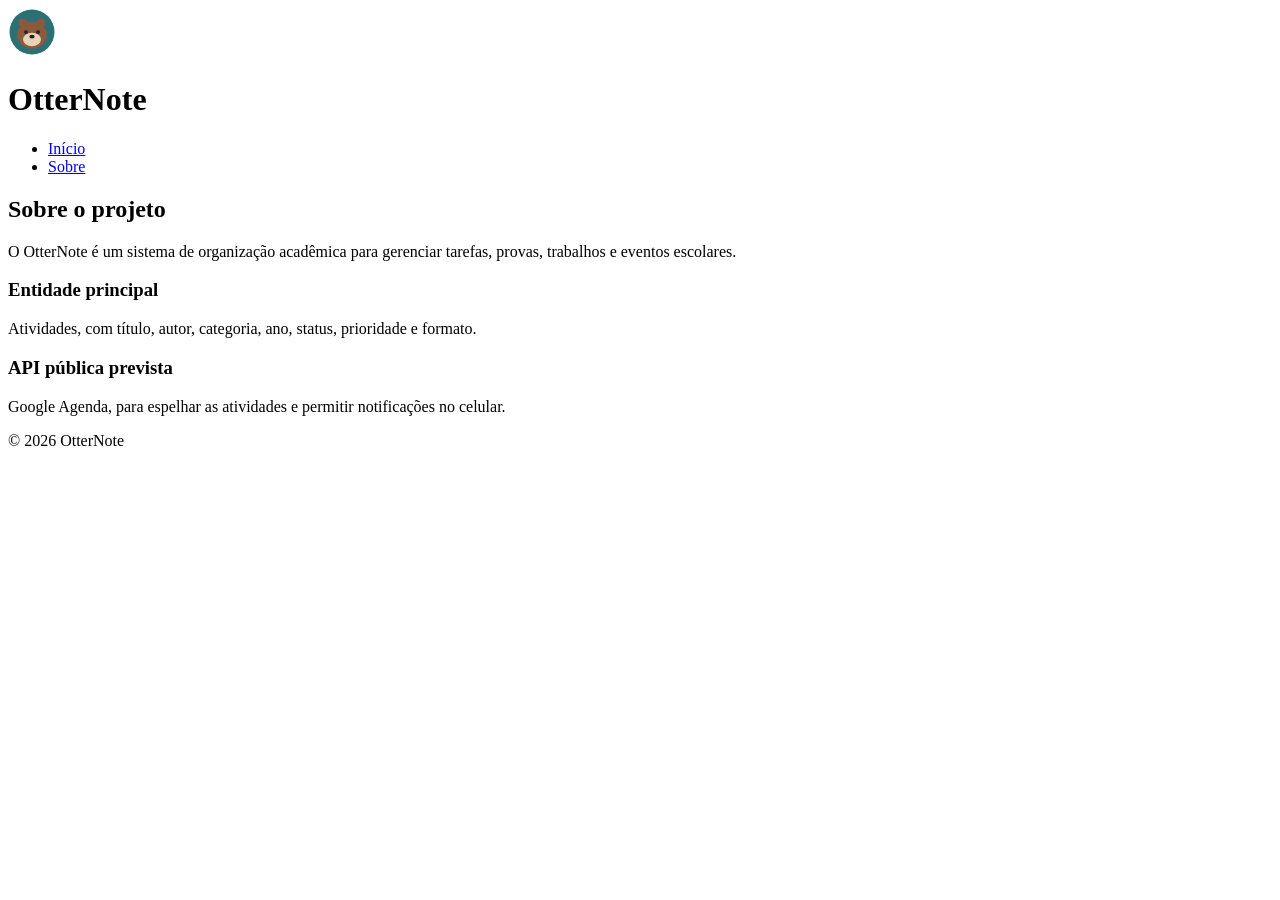
==== pages/sobre.html @ cc56894c "feat: adiciona área de detalhes, aside do Google Agenda e página sobre" ====
<!DOCTYPE html>
<html lang="pt-BR">
<head>
  <meta charset="UTF-8">
  <meta name="viewport" content="width=device-width, initial-scale=1.0">
  <title>Sobre — OtterNote</title>
  <link rel="icon" href="../assets/img/logo.svg" type="image/svg+xml">
  <link rel="stylesheet" href="../assets/css/style.css">
</head>
<body>
  <header>
    <img src="../assets/img/logo.svg" alt="Logotipo do OtterNote" width="48" height="48">
    <h1>OtterNote</h1>
    <nav aria-label="Navegação principal">
      <ul>
        <li><a href="../index.html">Início</a></li>
        <li><a href="sobre.html" aria-current="page">Sobre</a></li>
      </ul>
    </nav>
  </header>
  <main>
    <article>
      <h2>Sobre o projeto</h2>
      <p>O OtterNote é um sistema de organização acadêmica para gerenciar tarefas, provas, trabalhos e eventos escolares.</p>
      <h3>Entidade principal</h3>
      <p>Atividades, com título, autor, categoria, ano, status, prioridade e formato.</p>
      <h3>API pública prevista</h3>
      <p>Google Agenda, para espelhar as atividades e permitir notificações no celular.</p>
    </article>
  </main>
  <footer><p>&copy; 2026 OtterNote</p></footer>
</body>
</html>
---- assets/css/style.css ----
:root {
  --cor-primaria: #2b6f77;
  --cor-fundo: #f5f7f8;
  --cor-texto: #1f2933;
  --cor-borda: #d5dde0;
  --cor-card: #fff;
}
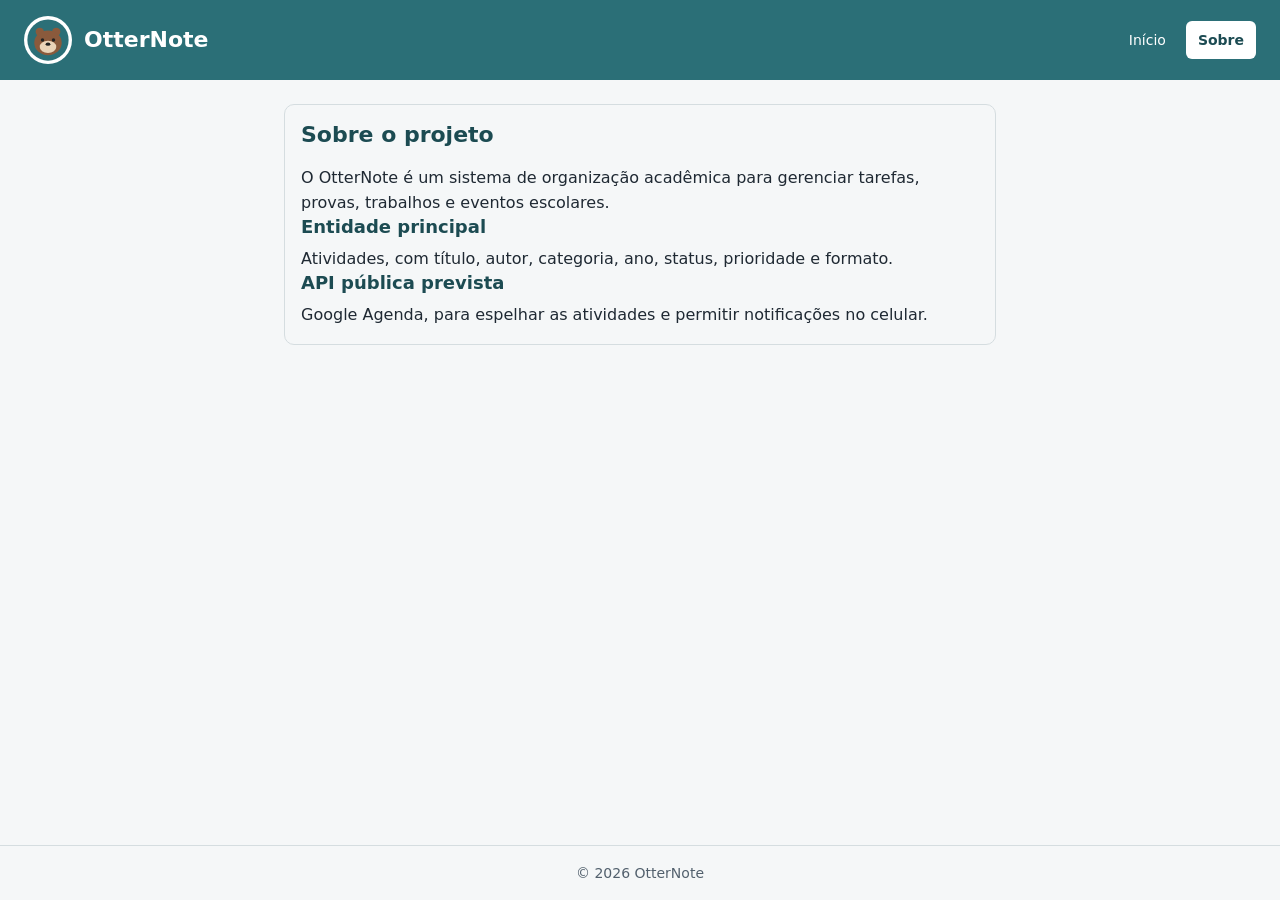
==== commit 2cc43bf9: "feat: implementa layout e responsividade com CSS, aprimora a estrutura HTML e adiciona novos estilos" ====
--- a/pages/sobre.html
+++ b/pages/sobre.html
@@ -8,18 +8,20 @@
   <link rel="stylesheet" href="../assets/css/style.css">
 </head>
 <body>
-  <header>
-    <img src="../assets/img/logo.svg" alt="Logotipo do OtterNote" width="48" height="48">
-    <h1>OtterNote</h1>
+  <header id="topo">
+    <div class="marca">
+      <img src="../assets/img/logo.svg" alt="Logotipo do OtterNote" width="48" height="48">
+      <h1>OtterNote</h1>
+    </div>
     <nav aria-label="Navegação principal">
-      <ul>
+      <ul class="menu">
         <li><a href="../index.html">Início</a></li>
         <li><a href="sobre.html" aria-current="page">Sobre</a></li>
       </ul>
     </nav>
   </header>
   <main>
-    <article>
+    <article class="cartao">
       <h2>Sobre o projeto</h2>
       <p>O OtterNote é um sistema de organização acadêmica para gerenciar tarefas, provas, trabalhos e eventos escolares.</p>
       <h3>Entidade principal</h3>
--- a/assets/css/style.css
+++ b/assets/css/style.css
@@ -1,8 +1,633 @@
+/* =========================================================
+   OtterNote — Etapa 2: CSS, layout e responsividade
+   ========================================================= */
+
+/* ---------- Reset básico ---------- */
+*, *::before, *::after {
+  box-sizing: border-box;
+}
+
+body, h1, h2, h3, h4, p, dl, dd, figure {
+  margin: 0;
+}
+
+ul, ol {
+  margin: 0;
+  padding: 0;
+}
+
+ul:not(.menu),
+ol {
+  padding-left: var(--espaco-5, 24px);
+}
+
+img {
+  max-width: 100%;
+  display: block;
+}
+
+button {
+  font: inherit;
+}
+
+/* ---------- Design tokens ---------- */
 :root {
+  /* Cores de marca (lontra) */
   --cor-primaria: #2b6f77;
+  --cor-primaria-escura: #1c4b52;
+  --cor-primaria-clara: #e3eef0;
+  --cor-destaque: #8a5a3c;
+  --cor-destaque-clara: #f2e6da;
+
+  /* Cores neutras */
   --cor-fundo: #f5f7f8;
+  --cor-superficie: #ffffff;
   --cor-texto: #1f2933;
+  --cor-texto-suave: #52606d;
   --cor-borda: #d5dde0;
-  --cor-card: #fff;
-}
-
+
+  /* Cores de estado */
+  --cor-sucesso: #1f7a4d;
+  --cor-sucesso-clara: #e3f4e9;
+  --cor-alerta: #92590b;
+  --cor-alerta-clara: #fbeecb;
+  --cor-perigo: #8c1d17;
+  --cor-perigo-clara: #fbe6e4;
+  --cor-info: #205a8c;
+  --cor-info-clara: #e2eefb;
+
+  /* Espaçamento */
+  --espaco-1: 4px;
+  --espaco-2: 8px;
+  --espaco-3: 12px;
+  --espaco-4: 16px;
+  --espaco-5: 24px;
+  --espaco-6: 32px;
+  --espaco-7: 48px;
+
+  /* Bordas e sombras */
+  --raio-sm: 6px;
+  --raio-md: 10px;
+  --raio-lg: 16px;
+  --sombra-sm: 0 1px 2px rgba(31, 41, 51, 0.08);
+
+  /* Tipografia */
+  --fonte-base: "Segoe UI", system-ui, -apple-system, Roboto, Arial, sans-serif;
+  --fs-sm: 0.875rem;
+  --fs-base: 1rem;
+  --fs-md: 1.125rem;
+  --fs-lg: 1.375rem;
+  --fs-xl: 1.75rem;
+
+  /* Foco */
+  --anel-foco: 0 0 0 3px rgba(43, 111, 119, 0.35);
+}
+
+/* ---------- Base ---------- */
+body {
+  font-family: var(--fonte-base);
+  font-size: var(--fs-base);
+  line-height: 1.6;
+  color: var(--cor-texto);
+  background: var(--cor-fundo);
+  overflow-x: hidden;
+}
+
+h1, h2, h3, h4 {
+  line-height: 1.25;
+  color: var(--cor-primaria-escura);
+}
+
+h1 { font-size: var(--fs-xl); }
+h2 { font-size: var(--fs-lg); margin-bottom: var(--espaco-4); }
+h3 { font-size: var(--fs-md); margin-bottom: var(--espaco-2); }
+h4 { font-size: var(--fs-base); margin-bottom: var(--espaco-2); }
+
+a {
+  color: var(--cor-primaria-escura);
+  text-decoration: underline;
+  text-decoration-color: var(--cor-borda);
+  text-underline-offset: 2px;
+}
+
+a:hover {
+  color: var(--cor-destaque);
+  text-decoration-color: currentColor;
+}
+
+:focus-visible {
+  outline: 3px solid var(--cor-primaria);
+  outline-offset: 2px;
+  border-radius: var(--raio-sm);
+}
+
+/* ---------- Layout principal ---------- */
+body.tem-aside {
+  display: grid;
+  grid-template-columns: minmax(0, 1fr) minmax(260px, 320px);
+  grid-template-areas:
+    "header header"
+    "main   aside"
+    "footer footer";
+  column-gap: var(--espaco-5);
+  min-height: 100vh;
+}
+
+body:not(.tem-aside) {
+  display: flex;
+  flex-direction: column;
+  min-height: 100vh;
+}
+
+body > header { grid-area: header; }
+body > main   { grid-area: main; min-width: 0; }
+body > aside  { grid-area: aside; }
+body > footer { grid-area: footer; }
+
+body > main {
+  display: flex;
+  flex-direction: column;
+  gap: var(--espaco-6);
+  padding: var(--espaco-5) var(--espaco-5) var(--espaco-7);
+}
+
+body:not(.tem-aside) > main {
+  flex: 1;
+  max-width: 760px;
+  width: 100%;
+  margin-inline: auto;
+}
+
+/* ---------- Cabeçalho / navegação ---------- */
+body > header {
+  background: var(--cor-primaria);
+  color: #fff;
+  padding: var(--espaco-4) var(--espaco-5);
+  display: flex;
+  align-items: center;
+  flex-wrap: wrap;
+  gap: var(--espaco-4);
+}
+
+body > header h1,
+body > header p {
+  color: #fff;
+}
+
+body > header h1 { font-size: var(--fs-lg); }
+body > header p { font-size: var(--fs-sm); color: var(--cor-primaria-clara); }
+
+.marca {
+  display: flex;
+  align-items: center;
+  gap: var(--espaco-3);
+  margin-right: auto;
+}
+
+body > header img {
+  border-radius: 50%;
+  background: #fff;
+  padding: 2px;
+}
+
+.menu {
+  display: flex;
+  flex-wrap: wrap;
+  gap: var(--espaco-2);
+  list-style: none;
+}
+
+.menu a {
+  display: inline-block;
+  padding: var(--espaco-2) var(--espaco-3);
+  border-radius: var(--raio-sm);
+  color: #fff;
+  text-decoration: none;
+  font-size: var(--fs-sm);
+  transition: background-color 0.15s ease;
+}
+
+.menu a:hover,
+.menu a:focus-visible {
+  background: rgba(255, 255, 255, 0.18);
+}
+
+.menu a[aria-current="page"] {
+  background: #fff;
+  color: var(--cor-primaria-escura);
+  font-weight: 600;
+}
+
+/* ---------- Seções e cartões ---------- */
+section {
+  background: var(--cor-superficie);
+  border: 1px solid var(--cor-borda);
+  border-radius: var(--raio-lg);
+  padding: var(--espaco-5);
+  box-shadow: var(--sombra-sm);
+}
+
+section > p:first-of-type:not([class]) {
+  color: var(--cor-texto-suave);
+  margin-bottom: var(--espaco-4);
+}
+
+.cartao {
+  border: 1px solid var(--cor-borda);
+  border-radius: var(--raio-md);
+  padding: var(--espaco-4);
+  background: var(--cor-fundo);
+}
+
+article.cartao > header {
+  border-bottom: 1px solid var(--cor-borda);
+  padding-bottom: var(--espaco-3);
+  margin-bottom: var(--espaco-3);
+}
+
+article.cartao > header p {
+  color: var(--cor-texto-suave);
+}
+
+article.cartao > footer {
+  display: flex;
+  flex-wrap: wrap;
+  align-items: center;
+  gap: var(--espaco-3);
+  border-top: 1px solid var(--cor-borda);
+  padding-top: var(--espaco-4);
+  margin-top: var(--espaco-4);
+}
+
+/* ---------- Formulários ---------- */
+fieldset {
+  border: 1px solid var(--cor-borda);
+  border-radius: var(--raio-md);
+  padding: var(--espaco-4);
+  margin: 0 0 var(--espaco-4);
+}
+
+legend {
+  padding: 0 var(--espaco-2);
+  font-weight: 600;
+  color: var(--cor-primaria-escura);
+}
+
+.grade-campos {
+  display: grid;
+  grid-template-columns: repeat(2, minmax(0, 1fr));
+  gap: var(--espaco-4);
+}
+
+.grade-campos > p {
+  margin: 0;
+}
+
+.grade-campos .campo-full {
+  grid-column: 1 / -1;
+}
+
+label {
+  display: block;
+  font-size: var(--fs-sm);
+  font-weight: 600;
+  margin-bottom: var(--espaco-1);
+  color: var(--cor-texto);
+}
+
+input,
+select,
+textarea {
+  width: 100%;
+  font: inherit;
+  font-size: var(--fs-base);
+  color: var(--cor-texto);
+  background: var(--cor-superficie);
+  border: 1px solid var(--cor-borda);
+  border-radius: var(--raio-sm);
+  padding: var(--espaco-2) var(--espaco-3);
+}
+
+textarea {
+  resize: vertical;
+}
+
+input:hover,
+select:hover,
+textarea:hover {
+  border-color: var(--cor-primaria);
+}
+
+input:focus-visible,
+select:focus-visible,
+textarea:focus-visible {
+  outline: none;
+  border-color: var(--cor-primaria);
+  box-shadow: var(--anel-foco);
+}
+
+input[type="checkbox"],
+input[type="radio"] {
+  width: auto;
+  margin-right: var(--espaco-1);
+  accent-color: var(--cor-primaria);
+}
+
+.grupo-radio {
+  display: flex;
+  flex-wrap: wrap;
+  align-items: center;
+  gap: var(--espaco-1) var(--espaco-4);
+}
+
+.grupo-radio label {
+  display: inline;
+  font-weight: 400;
+  margin: 0;
+}
+
+.campo-checkbox {
+  display: flex;
+  align-items: flex-start;
+  gap: var(--espaco-2);
+}
+
+.campo-checkbox label {
+  display: inline;
+  font-weight: 400;
+  margin: 0;
+}
+
+.acoes {
+  display: flex;
+  flex-wrap: wrap;
+  gap: var(--espaco-3);
+  margin-top: var(--espaco-2);
+}
+
+/* ---------- Botões ---------- */
+.btn {
+  display: inline-flex;
+  align-items: center;
+  justify-content: center;
+  gap: var(--espaco-2);
+  padding: var(--espaco-2) var(--espaco-4);
+  font-size: var(--fs-sm);
+  font-weight: 600;
+  border-radius: var(--raio-sm);
+  border: 1px solid transparent;
+  cursor: pointer;
+  transition: background-color 0.15s ease, border-color 0.15s ease, transform 0.1s ease;
+}
+
+.btn--primario {
+  background: var(--cor-primaria-escura);
+  color: #fff;
+}
+.btn--primario:hover { background: var(--cor-primaria); }
+
+.btn--secundario {
+  background: var(--cor-superficie);
+  color: var(--cor-texto);
+  border-color: var(--cor-borda);
+}
+.btn--secundario:hover { border-color: var(--cor-primaria); color: var(--cor-primaria-escura); }
+
+.btn--outline {
+  background: transparent;
+  color: var(--cor-primaria-escura);
+  border-color: var(--cor-primaria);
+}
+.btn--outline:hover { background: var(--cor-primaria-clara); }
+
+.btn--perigo {
+  background: var(--cor-perigo-clara);
+  color: var(--cor-perigo);
+  border-color: var(--cor-perigo-clara);
+}
+.btn--perigo:hover { background: var(--cor-perigo); color: #fff; }
+
+.btn--sm { padding: var(--espaco-1) var(--espaco-3); font-size: 0.8rem; }
+.btn--bloco { width: 100%; }
+
+.btn:active { transform: translateY(1px); }
+
+.btn:disabled {
+  opacity: 0.55;
+  cursor: not-allowed;
+  transform: none;
+}
+
+.link-acao {
+  font-size: var(--fs-sm);
+  font-weight: 600;
+}
+
+/* ---------- Listagem / filtros ---------- */
+.filtros p {
+  display: flex;
+  flex-wrap: wrap;
+  align-items: center;
+  gap: var(--espaco-3);
+  margin: 0 0 var(--espaco-3);
+}
+
+.filtros label {
+  margin: 0 0 0 var(--espaco-2);
+}
+
+.filtros label:first-child {
+  margin-left: 0;
+}
+
+.filtros select,
+.filtros input {
+  width: auto;
+  min-width: 140px;
+}
+
+.campo-busca input { min-width: 220px; }
+
+/* ---------- Tabela ---------- */
+.tabela-wrapper {
+  overflow-x: auto;
+  border: 1px solid var(--cor-borda);
+  border-radius: var(--raio-md);
+}
+
+table {
+  width: 100%;
+  border-collapse: collapse;
+  font-size: var(--fs-sm);
+}
+
+caption {
+  text-align: left;
+  padding: var(--espaco-3);
+  color: var(--cor-texto-suave);
+  background: var(--cor-fundo);
+}
+
+th, td {
+  padding: var(--espaco-3);
+  border-bottom: 1px solid var(--cor-borda);
+  text-align: left;
+  white-space: nowrap;
+}
+
+thead th {
+  background: var(--cor-primaria-clara);
+  color: var(--cor-primaria-escura);
+}
+
+tbody tr:hover {
+  background: var(--cor-fundo);
+}
+
+tfoot td {
+  font-weight: 600;
+  background: var(--cor-fundo);
+}
+
+.acoes-linha {
+  display: flex;
+  align-items: center;
+  gap: var(--espaco-2);
+  flex-wrap: wrap;
+}
+
+/* ---------- Badges de estado ---------- */
+.badge {
+  display: inline-block;
+  padding: 2px var(--espaco-2);
+  border-radius: 999px;
+  font-size: 0.75rem;
+  font-weight: 700;
+  white-space: nowrap;
+}
+
+.badge--pendente   { background: var(--cor-alerta-clara);  color: var(--cor-alerta); }
+.badge--andamento  { background: var(--cor-info-clara);    color: var(--cor-info); }
+.badge--concluida  { background: var(--cor-sucesso-clara); color: var(--cor-sucesso); }
+.badge--alta       { background: var(--cor-perigo-clara);  color: var(--cor-perigo); }
+.badge--media      { background: var(--cor-alerta-clara);  color: var(--cor-alerta); }
+.badge--baixa      { background: var(--cor-primaria-clara);color: var(--cor-primaria-escura); }
+.badge--sucesso    { background: var(--cor-sucesso-clara); color: var(--cor-sucesso); }
+.badge--alerta     { background: var(--cor-alerta-clara);  color: var(--cor-alerta); }
+
+/* ---------- Mensagens / alertas / estados vazios ---------- */
+.alerta {
+  padding: var(--espaco-3) var(--espaco-4);
+  border-radius: var(--raio-sm);
+  border-left: 4px solid currentColor;
+  margin-bottom: var(--espaco-3);
+  font-size: var(--fs-sm);
+}
+
+.alerta--sucesso { background: var(--cor-sucesso-clara); color: var(--cor-sucesso); }
+.alerta--erro    { background: var(--cor-perigo-clara);  color: var(--cor-perigo); }
+.alerta--info    { background: var(--cor-info-clara);    color: var(--cor-info); }
+
+.estado-vazio {
+  text-align: center;
+  color: var(--cor-texto-suave);
+  padding: var(--espaco-5);
+  border: 1px dashed var(--cor-borda);
+  border-radius: var(--raio-md);
+  margin: 0;
+}
+
+/* ---------- Detalhes ---------- */
+dl {
+  display: grid;
+  grid-template-columns: max-content 1fr;
+  gap: var(--espaco-2) var(--espaco-4);
+  margin-bottom: var(--espaco-4);
+}
+
+dt {
+  font-weight: 600;
+  color: var(--cor-texto-suave);
+}
+
+dd { margin: 0; }
+
+/* ---------- Aside (Google Agenda) ---------- */
+body > aside {
+  background: var(--cor-destaque-clara);
+  padding: var(--espaco-5);
+  border-left: 1px solid var(--cor-borda);
+}
+
+body > aside h2 { font-size: var(--fs-md); }
+
+body > aside p { margin-bottom: var(--espaco-3); }
+
+body > aside ol {
+  padding-left: var(--espaco-5);
+  margin-top: var(--espaco-3);
+}
+
+body > aside li { margin-bottom: var(--espaco-2); }
+
+/* ---------- Rodapé ---------- */
+body > footer {
+  text-align: center;
+  padding: var(--espaco-4);
+  font-size: var(--fs-sm);
+  color: var(--cor-texto-suave);
+  border-top: 1px solid var(--cor-borda);
+}
+
+/* ---------- Responsividade ---------- */
+@media (max-width: 900px) {
+  body.tem-aside {
+    grid-template-columns: 1fr;
+    grid-template-areas:
+      "header"
+      "main"
+      "aside"
+      "footer";
+  }
+
+  body > aside {
+    border-left: none;
+    border-top: 1px solid var(--cor-borda);
+  }
+
+  .grade-campos {
+    grid-template-columns: 1fr;
+  }
+}
+
+@media (max-width: 600px) {
+  body > header {
+    padding: var(--espaco-3) var(--espaco-4);
+  }
+
+  body > main {
+    padding: var(--espaco-4) var(--espaco-3) var(--espaco-6);
+    gap: var(--espaco-4);
+  }
+
+  section { padding: var(--espaco-4); }
+
+  .menu { width: 100%; }
+
+  dl { grid-template-columns: 1fr; }
+
+  dt { margin-top: var(--espaco-2); }
+
+  .filtros label { margin-left: 0; }
+
+  .filtros select,
+  .filtros input,
+  .campo-busca input {
+    width: 100%;
+    min-width: 0;
+  }
+}
+
+@media (prefers-reduced-motion: reduce) {
+  * { transition: none !important; }
+}
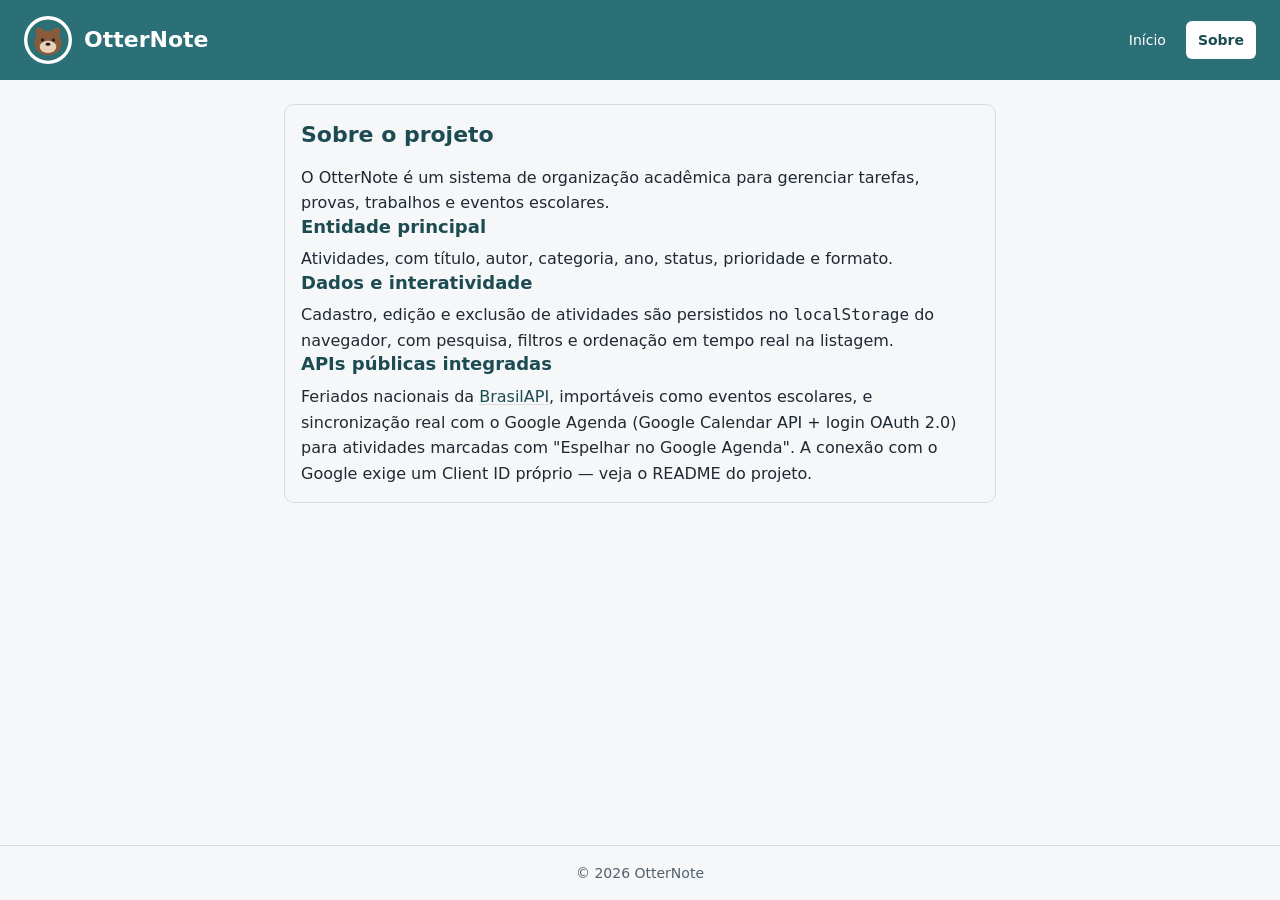
==== commit 47e76738: "docs: atualiza documentação do projeto" ====
--- a/pages/sobre.html
+++ b/pages/sobre.html
@@ -26,8 +26,10 @@
       <p>O OtterNote é um sistema de organização acadêmica para gerenciar tarefas, provas, trabalhos e eventos escolares.</p>
       <h3>Entidade principal</h3>
       <p>Atividades, com título, autor, categoria, ano, status, prioridade e formato.</p>
-      <h3>API pública prevista</h3>
-      <p>Google Agenda, para espelhar as atividades e permitir notificações no celular.</p>
+      <h3>Dados e interatividade</h3>
+      <p>Cadastro, edição e exclusão de atividades são persistidos no <code>localStorage</code> do navegador, com pesquisa, filtros e ordenação em tempo real na listagem.</p>
+      <h3>APIs públicas integradas</h3>
+      <p>Feriados nacionais da <a href="https://brasilapi.com.br/docs" target="_blank" rel="noopener">BrasilAPI</a>, importáveis como eventos escolares, e sincronização real com o Google Agenda (Google Calendar API + login OAuth 2.0) para atividades marcadas com "Espelhar no Google Agenda". A conexão com o Google exige um Client ID próprio — veja o README do projeto.</p>
     </article>
   </main>
   <footer><p>&copy; 2026 OtterNote</p></footer>
--- a/assets/css/style.css
+++ b/assets/css/style.css
@@ -631,3 +631,61 @@
 @media (prefers-reduced-motion: reduce) {
   * { transition: none !important; }
 }
+
+/* =========================================================
+   Etapa 3: JavaScript, dados e interatividade
+   ========================================================= */
+
+.oculto {
+  display: none !important;
+}
+
+.campo-erro {
+  border-color: var(--cor-perigo) !important;
+  background: var(--cor-perigo-clara);
+}
+
+.campo-erro:focus-visible {
+  box-shadow: 0 0 0 3px rgba(140, 29, 23, 0.25);
+}
+
+#listagem-alerta,
+#cadastro-alerta,
+#importar-alerta,
+#agenda-alerta {
+  margin-bottom: var(--espaco-4);
+}
+
+#lista-feriados {
+  list-style: none;
+  padding: 0;
+  display: flex;
+  flex-direction: column;
+  gap: var(--espaco-2);
+  margin: var(--espaco-4) 0;
+  max-height: 280px;
+  overflow-y: auto;
+}
+
+#lista-feriados li {
+  display: flex;
+  align-items: center;
+  gap: var(--espaco-2);
+  padding: var(--espaco-2) var(--espaco-3);
+  border: 1px solid var(--cor-borda);
+  border-radius: var(--raio-sm);
+}
+
+#lista-feriados li label {
+  display: flex;
+  align-items: center;
+  gap: var(--espaco-2);
+  font-weight: 400;
+  margin: 0;
+}
+
+#lista-feriados .feriado-ja-importado {
+  color: var(--cor-texto-suave);
+  font-size: var(--fs-sm);
+  font-style: italic;
+}
